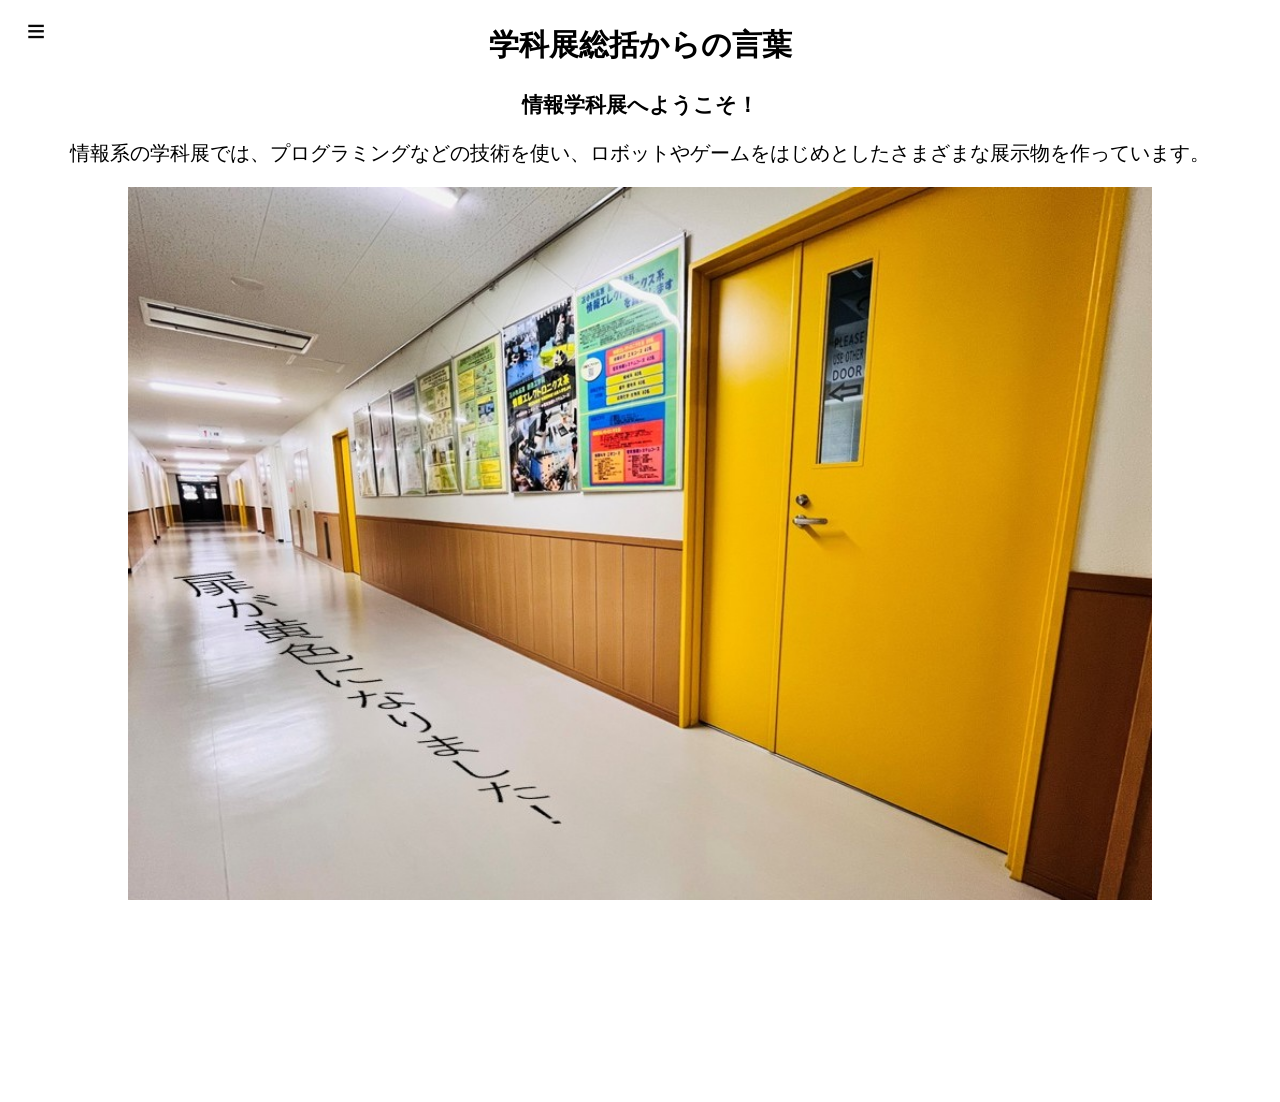
==== Comment.html @ a3c8c9c3 "pの調整" ====
<!DOCTYPE html>
<html lang="ja">
<head>
  <meta charset="UTF-8">
  <meta name="viewport" content="width=device-width">
  <title>第61回 苫小牧高専 学校祭 情報科学・工学系 学科展</title>

  <!-- CSS -->
  <link rel="stylesheet" href="style.css">
  <link rel="stylesheet" href="test.css">
</head>

<body>

  <!-- ☰ サイドバーのトグル -->
  <input type="checkbox" id="sidebar-toggle" aria-label="Toggle menu">
  <label for="sidebar-toggle" class="sidebar-icon" rule="button" aria-hidden="true"></label>

  <!-- サイドバー本体 -->
  <nav class="sidebar">
    <ol>
      <li><a href="index.html" style="font-size: 20px;">TOP</a></li>
      <li><a href="Guide_Map.html" style="font-size: 20px;">MAP</a></li>
      <li>
        <details>
          <summary><a style="font-size: 20px;">展示紹介</a></summary>
          <ol class="Exhibit_Introduction-menu">
            <li><a href="robot.html" style="font-size:18px;">ロボット班</a></li>
            <li><a href="VB.html" style="font-size:18px;">バーチャルボウリング班</a></li>
            <li><a href="VR.html" style="font-size:18px;">visual班</a></li>
            <li><a href="photo_booth.html" style="font-size:18px;">プリクラ班</a></li>
            <li><a href="network_game.html" style="font-size:18px;">ネットワークゲーム班</a></li>
          </ol>
        </details>
      </li>
      <li><a href="Comment.html" style="font-size: 20px;">学科展総括からの言葉</a></li>
      <li><a href="survey.html" style="font-size: 20px;">アンケート</a></li>
    </ol>
  </nav>

  <!-- メインコンテンツ -->
  <main>
    <h2>学科展総括からの言葉</h2>
    <p style="font-size: 130%; padding-right:18px; padding-left:18px; font-weight: bold;">情報学科展へようこそ！</p>
    <p>情報系の学科展では、プログラミングなどの技術を使い、ロボットやゲームをはじめとしたさまざまな展示物を作っています。</p>
    <img src="photo/new.jpg" style="display: block; margin: 0 auto;" width="80%" height="auto" alt="new">
    <p>今年も各班がアイデアを出し合い、試行錯誤しながら作品を作り上げました。</p>
    <p>ぜひ実際に見て、触れて、遊んで、情報分野の面白さや可能性を感じていただき、少しでも興味を持っていただけたら嬉しいです。</p>
    <div class="light-only"><!--画面設定がライトモードの場合-->
      <p style="text-align: center; font-size: 70%; text-indent:18px; line-height: 1.5; padding-right:18px; padding-left:18px; color: #ffffff; background-color: #000023;">旧情報棟が気になる方は…スマホの画面設定を変えてみてください</p>
    </div>
    <div style="text-align: center;" class="dark-only"><!--画面設定がダークモードの場合-->
      <div style="display:inline-block; background:#000023; padding:10px 15px; border-radius: 50px;"><!--蒼黒-->
        <a href="old.html" style="text-decoration:none;font-weight:bold; color:#ffffff;">旧情報棟が気になる方はこちら！</a>
      </div>
    </div>
  </main>

</body>
</html>
---- style.css ----
/* css/style.css */
body {
  margin: 0;
  font-family: sans-serif;
}

/* チェックボックスを非表示 */
#sidebar-toggle {
  display: none;
}

/* ハンバーガー／クローズアイコン */
.sidebar-icon {
  color:#080808;  /* アイコンの色を濡羽色に */
  position: fixed;
  top: 15px;
  left: 20px;
  width: 32px;
  height: 32px;
  cursor: pointer;
  z-index: 1001;
  /*transition: color 0.0s;*/  /* 色がゆっくり変わる */
  transition: transform 0.0s;
}

.sidebar-icon.white-icon {
  color: #fef4f4;   /* アイコンの色を桜色に */
}

.sidebar-icon::before {
  content: "≡";
  font-size: 32px;
  line-height: 32px;
  display: block;
  text-align: center;
}

@media screen and (max-width: 768px) {
  .sidebar-icon::before {
    font-size: 40px;
    line-height: 40px;
  }
}

@media screen and (max-width: 420px) {
  .sidebar-icon::before {
    font-size: 50px;
    line-height: 50px;
  }
}

/* チェックされると「✕」に変える */
#sidebar-toggle:checked + .sidebar-icon::before {
  content: "✕";
  font-size: 40px;
  line-height: 40px;
  display: block;
  text-align: center;
  color:#080808;  /* アイコンの色を濡羽色に */
}

/* サイドバー本体 */
.sidebar {
  position: fixed;
  top: 0;
  left: -100vw;     /* 画面外に完全に隠す */
  width: 100vw;     /* 画面幅いっぱい */
  height: 100vh;    /* 画面高さいっぱい */
  background-color: rgba(185, 185, 185, 0.97);/*銀鼠色*/
  transition: left 0.3s ease;
  z-index: 1000;
  display: grid;
  place-items: center;  /* 横・縦とも中央揃え */
}

/* チェックされたらスライドイン */
#sidebar-toggle:checked ~ .sidebar {
  left: 0;
}

/* リスト装飾のリセット */
.sidebar ul {
  list-style: none;
  margin: 0;
  padding: 0;
}

/* メニューアイテム */
.sidebar li {
  padding: 0.5em 1em;
  line-height: normal;
}

.sidebar :last-child ol{
  margin: auto;
  margin-bottom: -1em;
}

/*.sidebar .Exbit_Introduction-menu ol{*/
  /*line-height: normal;*/
  /*margin-top: -0.125em;*/
  /*margin-bottom: -2em;*/
/*}*/

/* リンクスタイル */
.sidebar a {
  text-decoration: none;
  color: #333;
}

/*.Exhibit_Introduction-menu*/
/*{*/
  /*padding: 0.5em 1em;*/
  /*margin-top: 0.4rem;*/
/*}*/

/* summaryのデフォルトマーカーを消す */
/* Chrome/Safari */
details > summary::-webkit-details-marker {
  display: none;
}

/* Firefox */
summary::-moz-list-bullet {
  display: none;
}

/* summaryの見た目 */
details > summary{
  display: inline-flex;
  align-items: center;    /* 上下中央揃え */
  cursor: pointer;
}

details > summary::after {
  content: '+';
  display: inline-block;
  width: 1.2em;
  height: 1.2em;
  line-height: 1.2em;

  line-height: 1.2em;          /* テキストを縦方向中央に */
  text-align: center;          /* テキストを横方向中央に */
  margin-left: 0.5em;          /* テキストとの隙間 */
  border: 1px solid #333;      /* 枠線の色・太さ */

  margin-left: 0.5em;                /* テキストとの隙間 */
  transition: transform 0.2s ease;
  vertical-align: middle;
  background-color: rgba(228, 229, 230,0.5);/*白金*/
}

/* open時 */
details[open] > summary::after {
  content: '-';
  display: inline-block;
  margin-left: 0.5em;                /* テキストとの隙間 */
  transition: transform 0.2s ease;
  vertical-align: middle;
  background-color: rgba(228, 229, 230,0.5);/*白金*/
}

.splide__slide img {
  width: 80%;        /* スライドの幅に合わせて画像を広げる */
  height: 100%;       /* 縦横比を保ったまま高さを自動調整 */
  object-fit: cover;  /* はみ出す部分を切り取って表示（必要に応じて） */
  display: block;
  margin: 0 auto;
}
---- test.css ----
h1 {
  font-family: 'Noto Serif JP', serif;
  color: black;
  font-size:100px;
  text-align: center;
}

h2{
  color: black;
  font-size:30px;
  text-align: center;
}

h3{
  color: black;
  font-size:25px;
  text-align: center;
}

p{
  color: black;
  font-size:20px;
  text-align: center;
}


ol{
  list-style-type: none;
  margin: 10px 0;             /* 上下の余白 */
  padding: 5px 10px;          /* 内側の余白 */
  /*background-color: (#f0f0f0,0.0);*/  /* 背景色 */
  /*border-radius: 8px;*/         /* 角丸 */
  transition: background-color 0.3s ease;
  font-size: 20px;
}

li {
  /*list-style-type: none;*/      /* 点（●）などのマーカーを消す */
  margin: 10px 0;             /* 上下の余白 */
  padding: 5px 10px;          /* 内側の余白 */
  /*background-color: (#f0f0f0,0.0);*/  /* 背景色 */
  /*border-radius: 8px;*/         /* 角丸 */
  transition: background-color 0.3s ease;
  font-size: 20px;
}

/*li:hover {*/
  /*background-color:#fff; */ /* ホバー時の色変化 */
  /*opacity: 0.6;*/ /* 60%表示にすることで薄くなる印象に */
  /*background-color: rgba(214, 214, 214, 0.8);*/
/*}*/


.field {
  display: flex;
  justify-content: space-around;
}

/*body.top {
  overflow: hidden;
}*/

.adaptive-img {
  width: 30%;
  height: auto;
}

@media screen and (max-width: 768px) {
  h1 {
    font-family: 'Noto Serif JP', serif;
    color: black;
    font-size:100px;
    text-align: center;
  }

  h2{
    color: black;
    font-size:30px;
    text-align: center;
  }

  h3{
    color: black;
    font-size:25px;
    text-align: center;
  }

  p{
    color: black;
    font-size:45px;
    text-align: center;
    text-align: left;
    font-size: 115%;
    text-indent:18px;
    line-height: 1.5;
    padding-right:18px;
    padding-left:18px;
  }

  .adaptive-img {
    width: 70%;
    height: auto;
  }
}

@media screen and (max-width: 480px) {
  h1 {
    font-family: 'Noto Serif JP', serif;
    color: black;
    font-size:40px;
    text-align: center;
  }

  h2{
    color: black;
    font-size:25px;
    text-align: center;
  }

  h3{
    color: black;
    font-size:20px;
    text-align: center;
  }

  p{
    color: black;
    font-size:16px;
    text-align: center;
  }
}

html, body {
  margin: 0;
  padding: 0;
  height: 100%;
  overflow-y: scroll;
  scroll-snap-type: y mandatory; /* 縦方向に画面単位スクロール */
  scroll-behavior: smooth;
}

.page {
  height: 100vh; /* 1画面分の高さ */
  scroll-snap-align: start;
  display: flex;
  flex-direction: column;
  justify-content: center;
  align-items: center;
}

/* カスタム背景やスタイル調整もここで */
.header-page {
  /*margin: 0;*/
  /*padding: 10px;*/ /* 上下に少しだけ余白を残す */
  background-image: url("photo/background7.png");
  background-size: cover;       /* 画像をヘッダー全体にフィットさせる */
  background-position: center;  /* 中央に配置 */
  background-repeat: no-repeat; /* 繰り返しなし */
  min-height: 300px;            /* ヘッダーの高さを調整 */
}

.content-page {
  background-color: #f6f6f6;/*銀白色*//*月白色*f6f7f8?*/
  color: #333;
  padding: 30px;
}

.pages {
  background-color: #f6f6f6;
}

.map-container {
  text-align: center;
}

@media screen and (max-width: 480px) {
  .map-container {
    width: 100%;
    height: 300px;
  }
}

.image-overlay{
  width:600px;
  height: 600px;
  position: relative;
}
.container img{
  width:100%;
}
.container h2{
  position: absolute;
  top: 0;
  left: 0;
}

x-sign {
  --interval: 1s;
  display: block;
  text-shadow: 
    0 0 10px var(--color1),
    0 0 20px var(--color2),
    0 0 40px var(--color3),
    0 0 80px var(--color4);
  will-change: filter, color;
  filter: saturate(60%);
  animation: flicker steps(100) var(--interval) 1s infinite;
}

x-sign:nth-of-type(1) {
  color: rgba(255, 255, 255, 0.3);
  --color1: rgba(255, 255, 255, 0.3);
  --color2: rgba(255, 255, 255, 0.3);
  --color3: rgba(255, 255, 255, 0.3);
  --color4: rgba(255, 255, 255, 0.3);
  font-family: Gruppo;
}

@keyframes flicker {
  50% {
    color: white;
    filter: saturate(200%) hue-rotate(20deg);
  }
}

.box {
  position: relative;
  margin: 2em 0;
  padding: 0.5em 1em;
  width: 75%; /* 親要素に対して80%の幅 */
  margin: 2em auto; /* 左右中央揃え */
}
.box .box-title {
  position: absolute;
  display: inline-block;
  top: -27px;
  left: -3px;
  padding: 0 9px;
  height: 25px;
  line-height: 25px;
  font-size: 17px;
  color: #ffffff;
  font-weight: bold;
  border-radius: 5px 5px 0 0;
}
.box p {
  margin: 0; 
  padding: 0;
}

@media (prefers-color-scheme: dark) {
  .dark-only {
    display: block; /* または flex など、表示させたいスタイル */
  }

  .light-only {
    display: none;
  }
}

@media (prefers-color-scheme: light) {
  .dark-only {
    display: none;
  }

  .light-only {
    display: block; /* または flex など、表示させたいスタイル */
  }
}

.parent {
  text-align: center;
}

.balloon {
  position: relative;
  display: inline-block;
  margin: 1.5em 0;
  padding: 7px 10px;
  min-width: 120px;
  max-width: 100%;
  color: #555;
  font-size: 16px;
  background: #e0edff;
  border-radius: 50%;
}

.balloon:before {
  content: "";
  position: absolute;
  top: 100%;
  left: 50%;
  margin-left: -15px;
  border: 15px solid transparent;
  border-top: 15px solid #e0edff;
}

.balloon p {
  margin: 0;
  padding: 0;
}
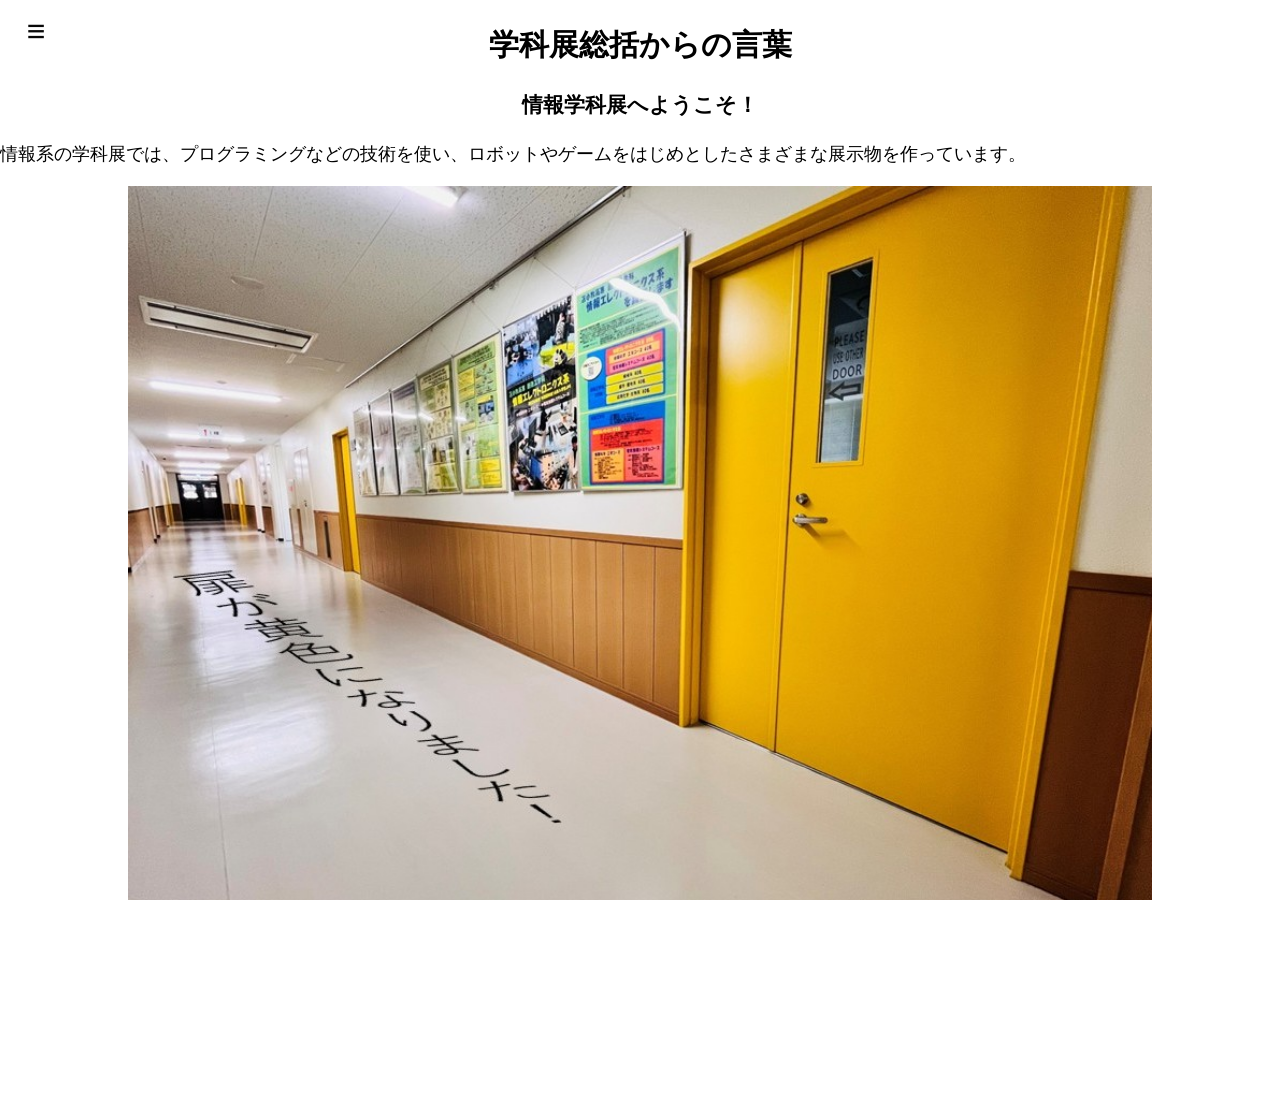
==== commit 2a53c88b: "h3修正" ====
--- a/Comment.html
+++ b/Comment.html
@@ -41,7 +41,7 @@
   <!-- メインコンテンツ -->
   <main>
     <h2>学科展総括からの言葉</h2>
-    <p style="font-size: 130%; padding-right:18px; padding-left:18px; font-weight: bold;">情報学科展へようこそ！</p>
+    <h3 style="font-size: 130%; padding-right:18px; padding-left:18px; font-weight: bold;">情報学科展へようこそ！</h3>
     <p>情報系の学科展では、プログラミングなどの技術を使い、ロボットやゲームをはじめとしたさまざまな展示物を作っています。</p>
     <img src="photo/new.jpg" style="display: block; margin: 0 auto;" width="80%" height="auto" alt="new">
     <p>今年も各班がアイデアを出し合い、試行錯誤しながら作品を作り上げました。</p>
--- a/test.css
+++ b/test.css
@@ -20,7 +20,13 @@
 p{
   color: black;
   font-size:20px;
-  text-align: center;
+  text-align: left;
+  font-size: 115%;
+  text-indent:18px;
+  line-height: 1.5;
+  padding-right:18px;
+  padding-left:18px;
+  text-indent: -1em;
 }
 
 
@@ -88,7 +94,6 @@
   p{
     color: black;
     font-size:45px;
-    text-align: center;
     text-align: left;
     font-size: 115%;
     text-indent:18px;
@@ -126,7 +131,9 @@
   p{
     color: black;
     font-size:16px;
-    text-align: center;
+    text-align: left;
+    padding-right:18px;
+    padding-left:18px;
   }
 }
 
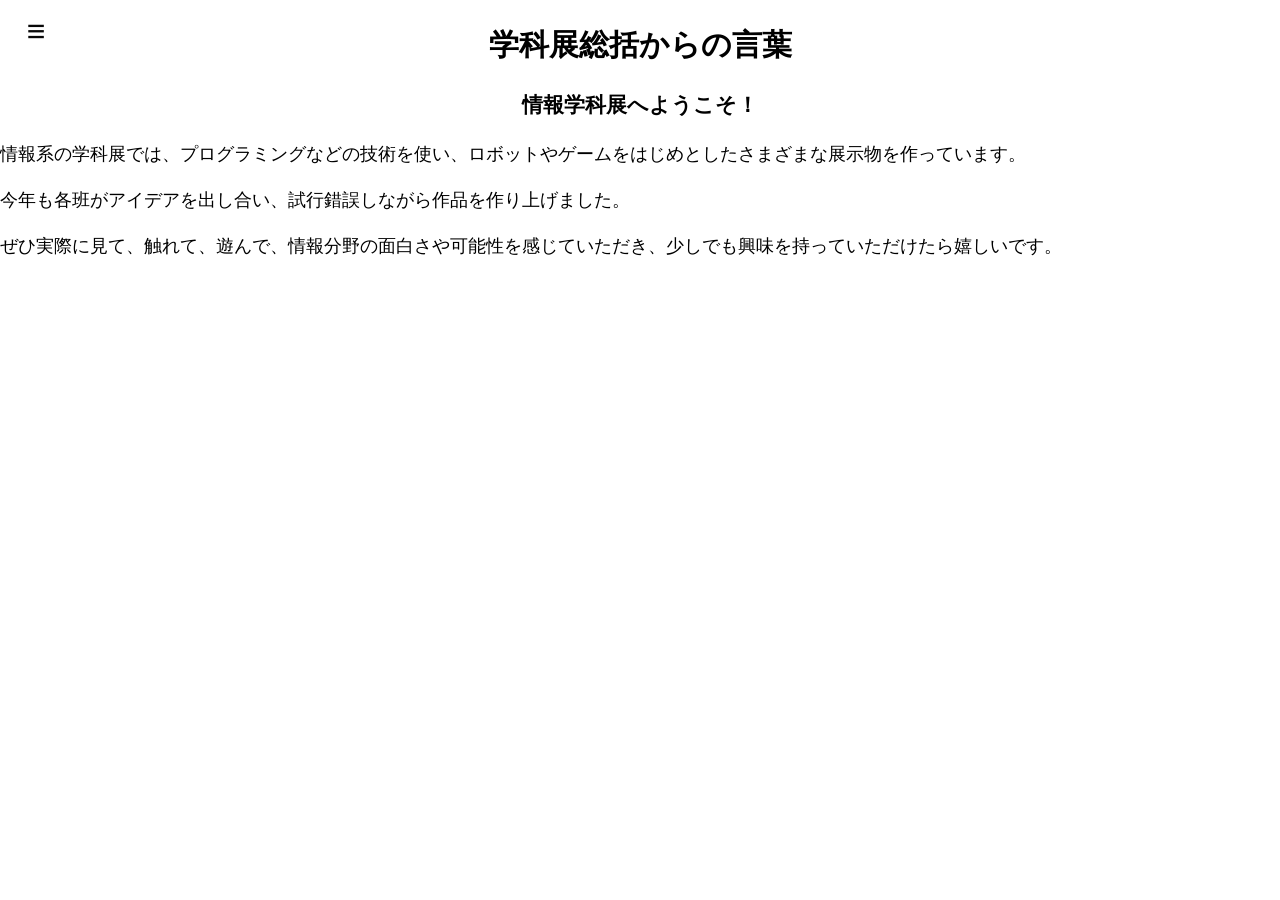
==== commit d9e0f9e1: "アンケートリンクなど" ====
--- a/Comment.html
+++ b/Comment.html
@@ -3,7 +3,8 @@
 <head>
   <meta charset="UTF-8">
   <meta name="viewport" content="width=device-width">
-  <title>第61回 苫小牧高専 学校祭 情報科学・工学系 学科展</title>
+  <title>第61回 苫小牧高専 学校祭 情報科学・工学系 学科展 - Comment by 
+general manager</title>
 
   <!-- CSS -->
   <link rel="stylesheet" href="style.css">
@@ -43,17 +44,17 @@
     <h2>学科展総括からの言葉</h2>
     <h3 style="font-size: 130%; padding-right:18px; padding-left:18px; font-weight: bold;">情報学科展へようこそ！</h3>
     <p>情報系の学科展では、プログラミングなどの技術を使い、ロボットやゲームをはじめとしたさまざまな展示物を作っています。</p>
-    <img src="photo/new.jpg" style="display: block; margin: 0 auto;" width="80%" height="auto" alt="new">
+    <!--<img src="photo/new.jpg" style="display: block; margin: 0 auto;" width="80%" height="auto" alt="new">-->
     <p>今年も各班がアイデアを出し合い、試行錯誤しながら作品を作り上げました。</p>
     <p>ぜひ実際に見て、触れて、遊んで、情報分野の面白さや可能性を感じていただき、少しでも興味を持っていただけたら嬉しいです。</p>
-    <div class="light-only"><!--画面設定がライトモードの場合-->
-      <p style="text-align: center; font-size: 70%; text-indent:18px; line-height: 1.5; padding-right:18px; padding-left:18px; color: #ffffff; background-color: #000023;">旧情報棟が気になる方は…スマホの画面設定を変えてみてください</p>
-    </div>
-    <div style="text-align: center;" class="dark-only"><!--画面設定がダークモードの場合-->
-      <div style="display:inline-block; background:#000023; padding:10px 15px; border-radius: 50px;"><!--蒼黒-->
-        <a href="old.html" style="text-decoration:none;font-weight:bold; color:#ffffff;">旧情報棟が気になる方はこちら！</a>
-      </div>
-    </div>
+    <!--<div class="light-only">--><!--画面設定がライトモードの場合-->
+      <!--<p style="text-align: center; font-size: 70%; text-indent:18px; line-height: 1.5; padding-right:18px; padding-left:18px; color: #ffffff; background-color: #000023;">旧情報棟が気になる方は…スマホの画面設定を変えてみてください</p>-->
+    <!--</div>-->
+    <!--<div style="text-align: center;" class="dark-only">--><!--画面設定がダークモードの場合-->
+      <!--<div style="display:inline-block; background:#000023; padding:10px 15px; border-radius: 50px;">--><!--蒼黒-->
+        <!--<a href="old.html" style="text-decoration:none;font-weight:bold; color:#ffffff;">旧情報棟が気になる方はこちら！</a>
+      </div>-->
+    <!--</div>-->
   </main>
 
 </body>
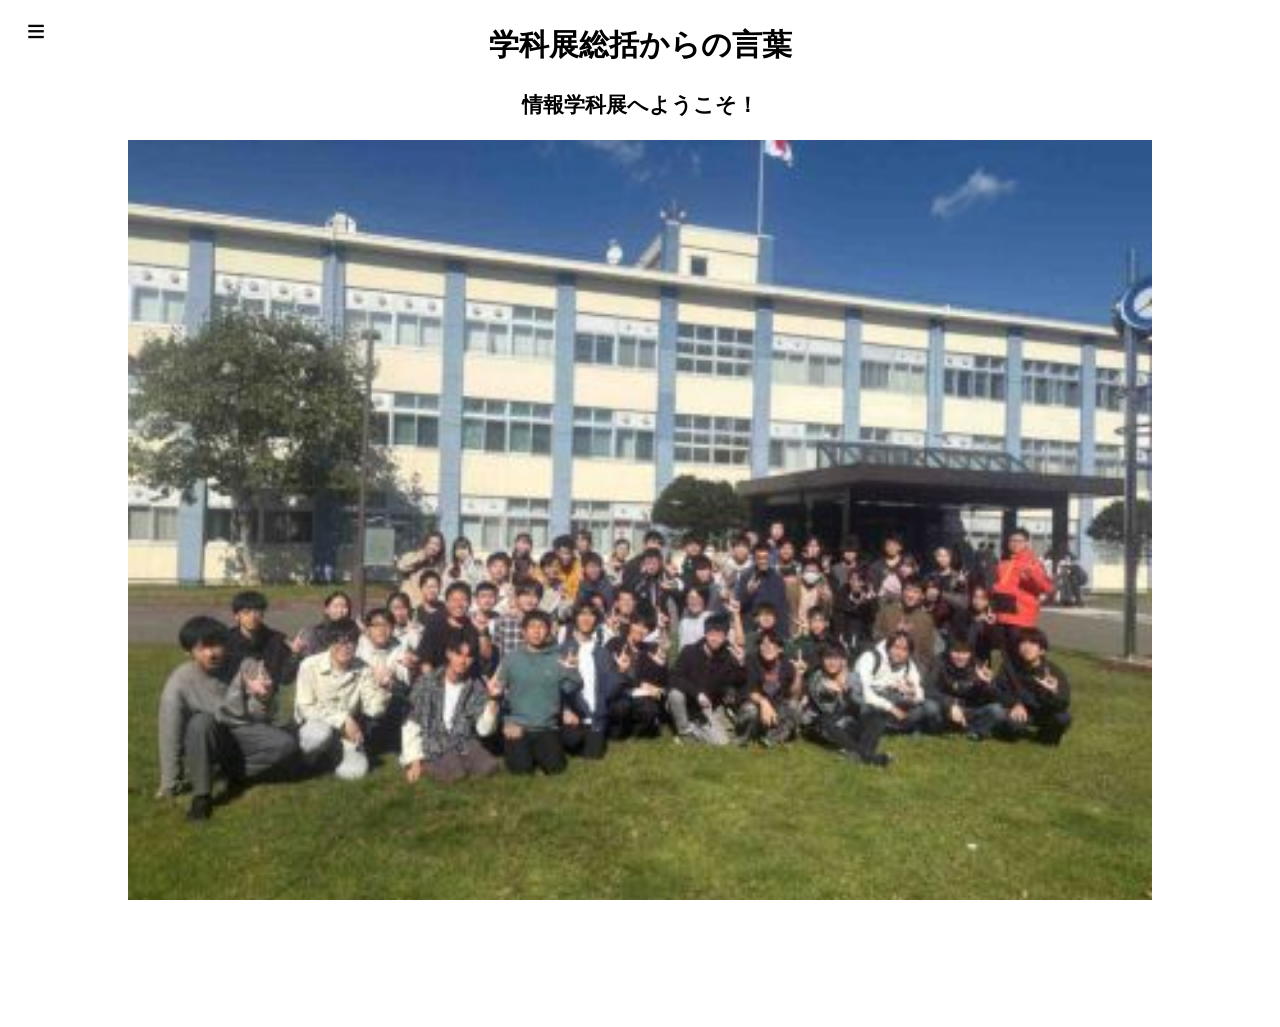
==== commit 25e39f9b: "写真追加、インデント修正、お知らせ追加など" ====
--- a/Comment.html
+++ b/Comment.html
@@ -43,10 +43,8 @@
   <main>
     <h2>学科展総括からの言葉</h2>
     <h3 style="font-size: 130%; padding-right:18px; padding-left:18px; font-weight: bold;">情報学科展へようこそ！</h3>
-    <p>情報系の学科展では、プログラミングなどの技術を使い、ロボットやゲームをはじめとしたさまざまな展示物を作っています。</p>
-    <!--<img src="photo/new.jpg" style="display: block; margin: 0 auto;" width="80%" height="auto" alt="new">-->
-    <p>今年も各班がアイデアを出し合い、試行錯誤しながら作品を作り上げました。</p>
-    <p>ぜひ実際に見て、触れて、遊んで、情報分野の面白さや可能性を感じていただき、少しでも興味を持っていただけたら嬉しいです。</p>
+    <img src="photo/2026_group_photo.jpg" style="display: block; margin: 0 auto;" width="80%" height="auto" alt="2026_group_photo">
+    <p>情報系の学科展では、プログラミングなどの技術を使い、ロボットやゲームをはじめとしたさまざまな展示物を作っています。<br>　今年も各班がアイデアを出し合い、試行錯誤しながら作品を作り上げました。<br>　ぜひ実際に見て、触れて、遊んで、情報分野の面白さや可能性を感じていただき、少しでも興味を持っていただけたら嬉しいです。</p>
     <!--<div class="light-only">--><!--画面設定がライトモードの場合-->
       <!--<p style="text-align: center; font-size: 70%; text-indent:18px; line-height: 1.5; padding-right:18px; padding-left:18px; color: #ffffff; background-color: #000023;">旧情報棟が気になる方は…スマホの画面設定を変えてみてください</p>-->
     <!--</div>-->
--- a/style.css
+++ b/style.css
@@ -11,7 +11,7 @@
 
 /* ハンバーガー／クローズアイコン */
 .sidebar-icon {
-  color:#080808;  /* アイコンの色を濡羽色に */
+  color: #080808;  /* アイコンの色 */
   position: fixed;
   top: 15px;
   left: 20px;
@@ -24,7 +24,8 @@
 }
 
 .sidebar-icon.white-icon {
-  color: #fef4f4;   /* アイコンの色を桜色に */
+  color:#fffffe;   /* アイコンの色*/
+  /* pointer-events: none; 無効*/
 }
 
 .sidebar-icon::before {
--- a/test.css
+++ b/test.css
@@ -159,7 +159,7 @@
 .header-page {
   /*margin: 0;*/
   /*padding: 10px;*/ /* 上下に少しだけ余白を残す */
-  background-image: url("photo/background7.png");
+  background-image: url("photo/jouhoutouiriguchi.jpg");
   background-size: cover;       /* 画像をヘッダー全体にフィットさせる */
   background-position: center;  /* 中央に配置 */
   background-repeat: no-repeat; /* 繰り返しなし */
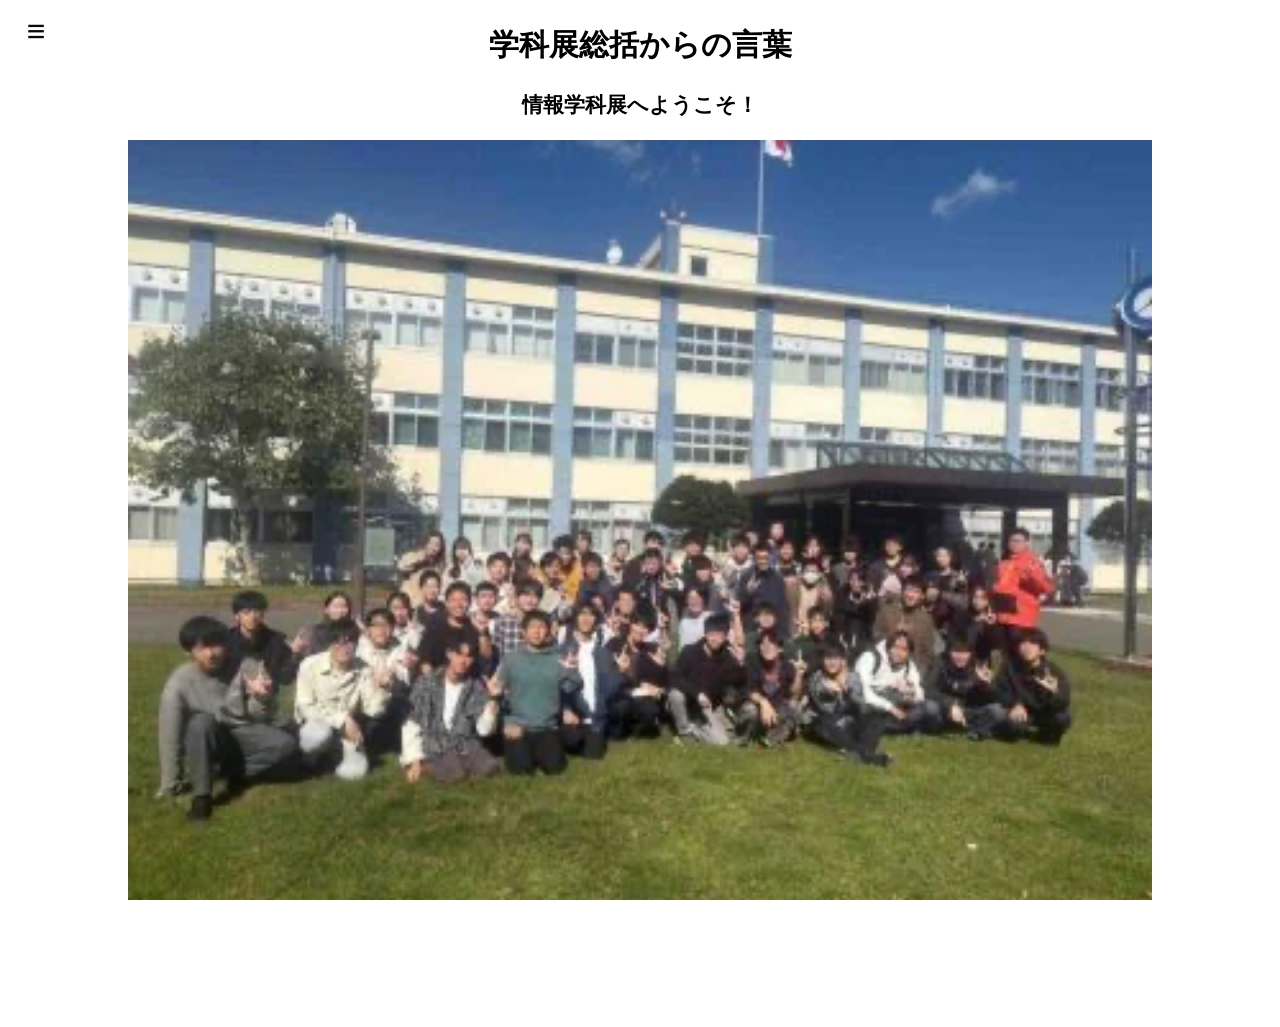
==== commit 131badd3: "webpに変換する" ====
--- a/Comment.html
+++ b/Comment.html
@@ -43,7 +43,7 @@
   <main>
     <h2>学科展総括からの言葉</h2>
     <h3 style="font-size: 130%; padding-right:18px; padding-left:18px; font-weight: bold;">情報学科展へようこそ！</h3>
-    <img src="photo/2026_group_photo.jpg" style="display: block; margin: 0 auto;" width="80%" height="auto" alt="2026_group_photo">
+    <img src="photo/general/2026_group_photo.webp" style="display: block; margin: 0 auto;" width="80%" height="auto" alt="2026_group_photo">
     <p>情報系の学科展では、プログラミングなどの技術を使い、ロボットやゲームをはじめとしたさまざまな展示物を作っています。<br>　今年も各班がアイデアを出し合い、試行錯誤しながら作品を作り上げました。<br>　ぜひ実際に見て、触れて、遊んで、情報分野の面白さや可能性を感じていただき、少しでも興味を持っていただけたら嬉しいです。</p>
     <!--<div class="light-only">--><!--画面設定がライトモードの場合-->
       <!--<p style="text-align: center; font-size: 70%; text-indent:18px; line-height: 1.5; padding-right:18px; padding-left:18px; color: #ffffff; background-color: #000023;">旧情報棟が気になる方は…スマホの画面設定を変えてみてください</p>-->
--- a/test.css
+++ b/test.css
@@ -147,19 +147,20 @@
 }
 
 .page {
-  height: 100vh; /* 1画面分の高さ */
   scroll-snap-align: start;
   display: flex;
   flex-direction: column;
   justify-content: center;
   align-items: center;
+  height: 100vh;
 }
 
 /* カスタム背景やスタイル調整もここで */
 .header-page {
   /*margin: 0;*/
   /*padding: 10px;*/ /* 上下に少しだけ余白を残す */
-  background-image: url("photo/jouhoutouiriguchi.jpg");
+  height: 100vh; /* 1画面分の高さ */
+  background-image: url("photo/map/jouhoutouiriguchi.webp");
   background-size: cover;       /* 画像をヘッダー全体にフィットさせる */
   background-position: center;  /* 中央に配置 */
   background-repeat: no-repeat; /* 繰り返しなし */
@@ -167,7 +168,11 @@
 }
 
 .content-page {
-  background-color: #f6f6f6;/*銀白色*//*月白色*f6f7f8?*/
+  overflow-y: auto;      /* はみ出たテキストや要素をこのページ内でスクロールさせる */
+  -webkit-overflow-scrolling: touch; /* スマホでのスクロールを滑らかにする */
+  height: auto;
+  min-height: 100vh; 
+  background-color: #f6f6f6;/*銀白色*/
   color: #333;
   padding: 30px;
 }
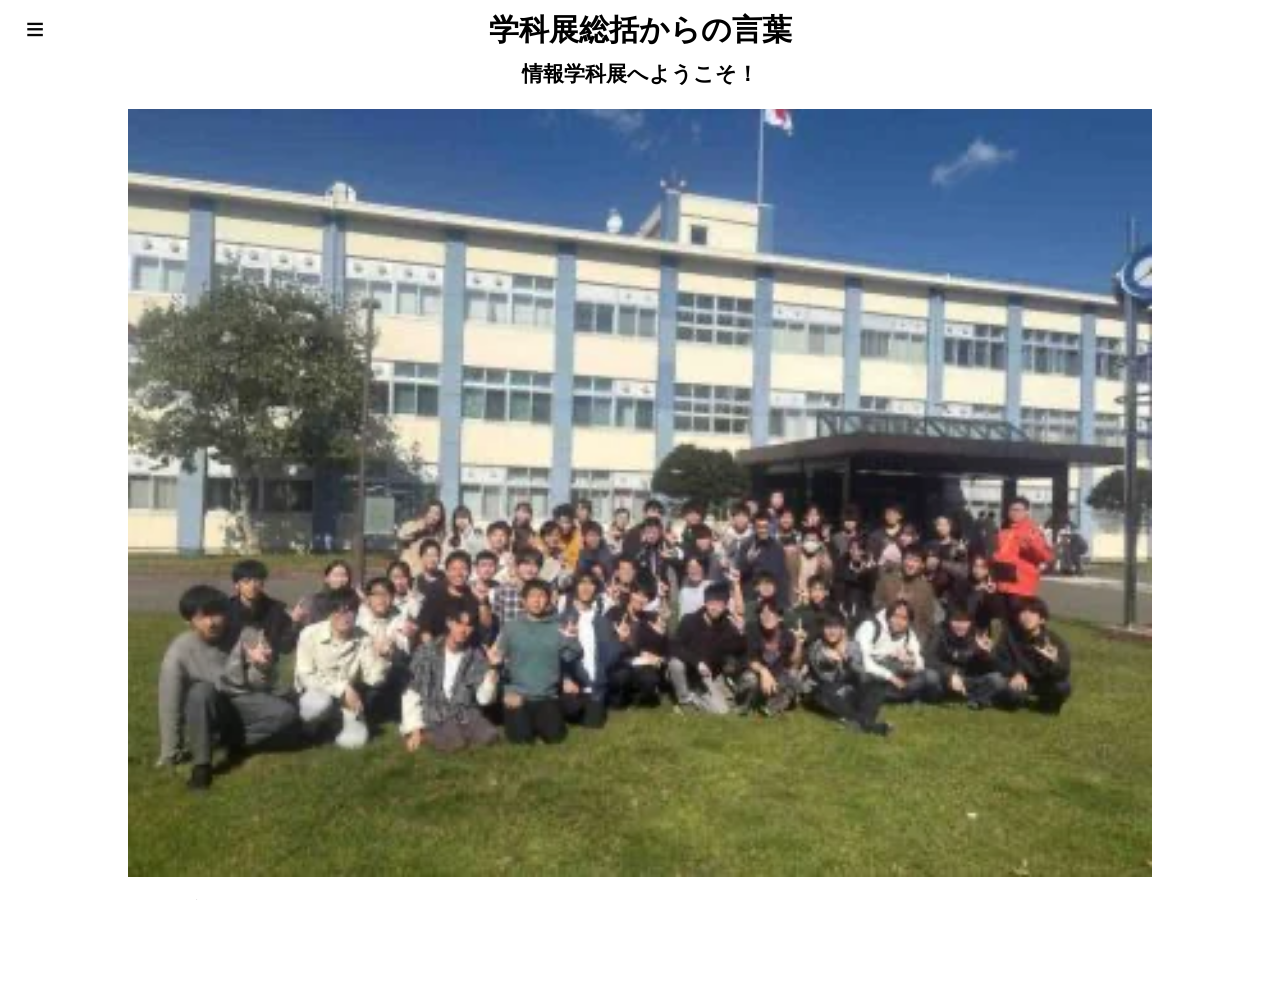
==== commit d969faaa: "header" ====
--- a/Comment.html
+++ b/Comment.html
@@ -12,37 +12,39 @@
 </head>
 
 <body>
+  <header class="header">
+    <div class="header-inner">
+      <!-- ☰ サイドバーのトグル -->
+      <input type="checkbox" id="sidebar-toggle" aria-label="Toggle menu">
+      <label for="sidebar-toggle" class="sidebar-icon" rule="button" aria-hidden="true"></label>
 
-  <!-- ☰ サイドバーのトグル -->
-  <input type="checkbox" id="sidebar-toggle" aria-label="Toggle menu">
-  <label for="sidebar-toggle" class="sidebar-icon" rule="button" aria-hidden="true"></label>
-
-  <!-- サイドバー本体 -->
-  <nav class="sidebar">
-    <ol>
-      <li><a href="index.html" style="font-size: 20px;">TOP</a></li>
-      <li><a href="Guide_Map.html" style="font-size: 20px;">MAP</a></li>
-      <li>
-        <details>
-          <summary><a style="font-size: 20px;">展示紹介</a></summary>
-          <ol class="Exhibit_Introduction-menu">
-            <li><a href="robot.html" style="font-size:18px;">ロボット班</a></li>
-            <li><a href="VB.html" style="font-size:18px;">バーチャルボウリング班</a></li>
-            <li><a href="VR.html" style="font-size:18px;">visual班</a></li>
-            <li><a href="photo_booth.html" style="font-size:18px;">プリクラ班</a></li>
-            <li><a href="network_game.html" style="font-size:18px;">ネットワークゲーム班</a></li>
-          </ol>
-        </details>
-      </li>
-      <li><a href="Comment.html" style="font-size: 20px;">学科展総括からの言葉</a></li>
-      <li><a href="survey.html" style="font-size: 20px;">アンケート</a></li>
-    </ol>
-  </nav>
-
+      <!-- サイドバー本体 -->
+      <nav class="sidebar">
+        <ol>
+          <li><a href="index.html" style="font-size: 20px;">TOP</a></li>
+          <li><a href="Guide_Map.html" style="font-size: 20px;">MAP</a></li>
+          <li>
+            <details>
+              <summary><a style="font-size: 20px;">展示紹介</a></summary>
+              <ol class="Exhibit_Introduction-menu">
+                <li><a href="robot.html" style="font-size:18px;">ロボット班</a></li>
+                <li><a href="VB.html" style="font-size:18px;">バーチャルボウリング班</a></li>
+                <li><a href="VR.html" style="font-size:18px;">Visual班</a></li>
+                <li><a href="photo_booth.html" style="font-size:18px;">プリクラ班</a></li>
+                <li><a href="network_game.html" style="font-size:18px;">ネットワークゲーム班</a></li>
+              </ol>
+            </details>
+          </li>
+          <li><a href="Comment.html" style="font-size: 20px;">学科展総括からの言葉</a></li>
+          <li><a href="survey.html" style="font-size: 20px;">アンケート</a></li>
+        </ol>
+      </nav>
+      <h2 style="text-align: center;">学科展総括からの言葉</h2>
+    </div>
+  </header>
   <!-- メインコンテンツ -->
   <main>
-    <h2>学科展総括からの言葉</h2>
-    <h3 style="font-size: 130%; padding-right:18px; padding-left:18px; font-weight: bold;">情報学科展へようこそ！</h3>
+    <h3 style="font-size: 130%; padding-right:18px; padding-left:18px; font-weight: bold; margin-top: 0;">情報学科展へようこそ！</h3>
     <img src="photo/general/2026_group_photo.webp" style="display: block; margin: 0 auto;" width="80%" height="auto" alt="2026_group_photo">
     <p>情報系の学科展では、プログラミングなどの技術を使い、ロボットやゲームをはじめとしたさまざまな展示物を作っています。<br>　今年も各班がアイデアを出し合い、試行錯誤しながら作品を作り上げました。<br>　ぜひ実際に見て、触れて、遊んで、情報分野の面白さや可能性を感じていただき、少しでも興味を持っていただけたら嬉しいです。</p>
     <!--<div class="light-only">--><!--画面設定がライトモードの場合-->
--- a/style.css
+++ b/style.css
@@ -12,15 +12,20 @@
 /* ハンバーガー／クローズアイコン */
 .sidebar-icon {
   color: #080808;  /* アイコンの色 */
-  position: fixed;
-  top: 15px;
-  left: 20px;
-  width: 32px;
-  height: 32px;
+  position: absolute;
+  top: 50%;
+  transform: translateY(-50%);
+  left: 5px;
+  width: 60px;
+  height: 60px;
   cursor: pointer;
   z-index: 1001;
   /*transition: color 0.0s;*/  /* 色がゆっくり変わる */
   transition: transform 0.0s;
+
+  display: flex;
+  align-items: center;
+  justify-content: center;
 }
 
 .sidebar-icon.white-icon {
@@ -31,33 +36,37 @@
 .sidebar-icon::before {
   content: "≡";
   font-size: 32px;
-  line-height: 32px;
+  line-height: 1;
   display: block;
   text-align: center;
+  margin-top: -3px;
 }
 
 @media screen and (max-width: 768px) {
   .sidebar-icon::before {
     font-size: 40px;
-    line-height: 40px;
+    line-height: 1;
+    margin-top: -4px;
   }
 }
 
 @media screen and (max-width: 420px) {
   .sidebar-icon::before {
-    font-size: 50px;
-    line-height: 50px;
+    font-size: 36px;
+    line-height: 1;
+    margin-top: -5px; 
   }
 }
 
 /* チェックされると「✕」に変える */
 #sidebar-toggle:checked + .sidebar-icon::before {
   content: "✕";
-  font-size: 40px;
-  line-height: 40px;
+  font-size: 28px;
+  line-height: 1;
   display: block;
   text-align: center;
   color:#080808;  /* アイコンの色を濡羽色に */
+  margin-top: -2px;
 }
 
 /* サイドバー本体 */
@@ -168,3 +177,4 @@
   display: block;
   margin: 0 auto;
 }
+
--- a/test.css
+++ b/test.css
@@ -310,4 +310,43 @@
 .balloon p {
   margin: 0;
   padding: 0;
+}
+
+/* ヘッダーの固定と透明化の設定 */
+.header {
+  position: fixed;        /* 画面にヘッダーを固定する */
+  top: 0;                 
+  left: 0;                /* 左端 */
+  width: 100%;           /* 幅 */
+  height: 60px;           /* ヘッダーの高さ */
+  background-color: #ffffff; 
+  z-index: 1000;          /* 他の要素より手前に表示する */
+  box-shadow: 0 2px 8px rgba(0, 0, 0, 0);
+}
+
+.header__inner {
+  height: 60px;           /* ヘッダーと同じ高さ */
+  display: flex;
+  align-items: center;    /* 文字を上下中央にする */
+  justify-content: center;/* 文字を左右中央にする */
+  position: relative;     /* アイコンの位置の基準にする */
+}
+
+.header h2{
+  margin: 0;
+  padding-top: 15px;
+  line-height: 1;
+}
+
+/* ヘッダーが上に重なるため、メインコンテンツが隠れないように上の余白を空ける */
+main {
+  padding-top: 60px;      /* ヘッダーの高さと同じ分だけ空ける */
+}
+
+body.top .header {
+  background-color: transparent !important;
+  box-shadow: none !important;
+}
+body.top .header-page {
+  margin-top: 0 !important;
 }
